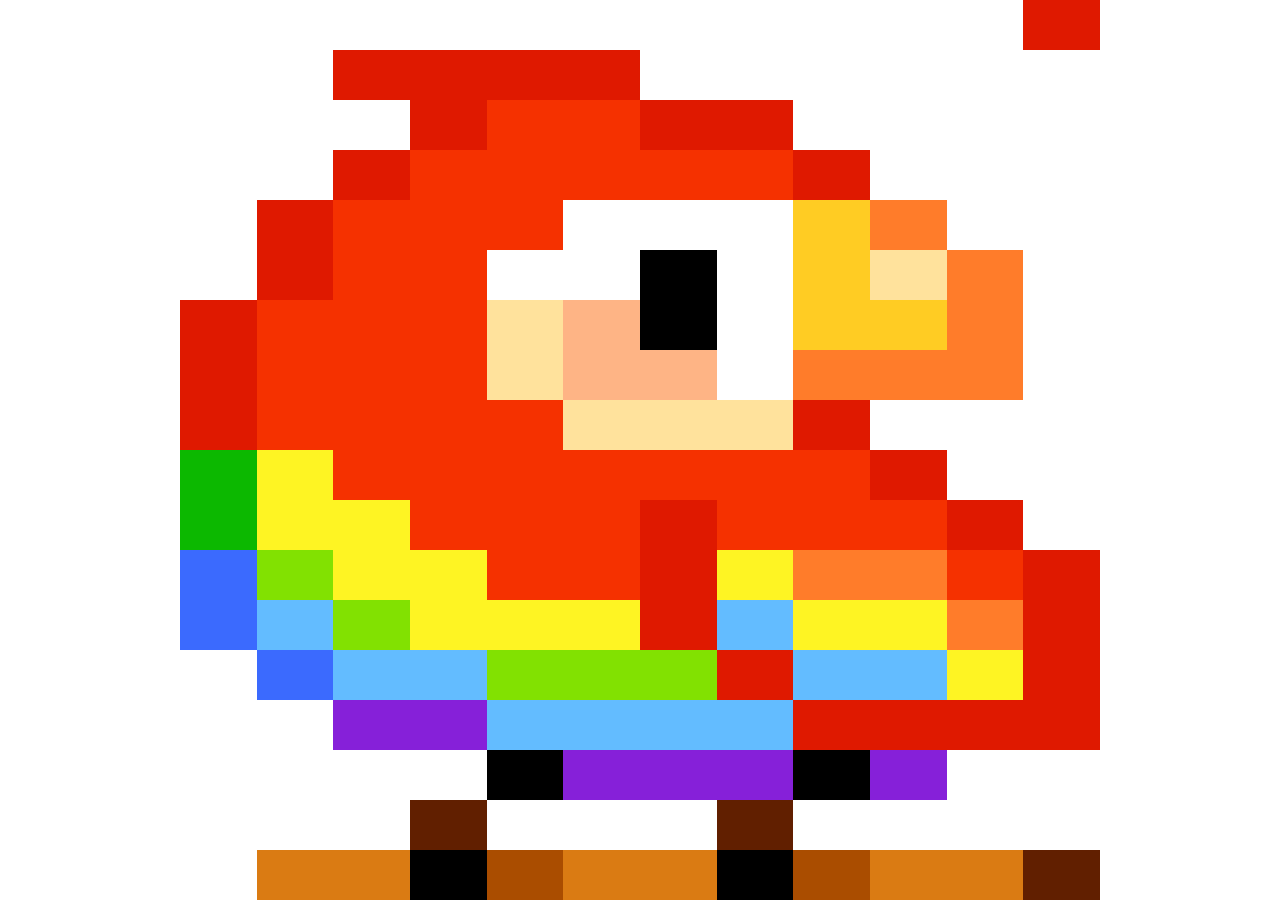
==== bonus/parrot.html @ 3788e17e "added bonus "parrot"" ====
<!DOCTYPE html>
<html lang="en">
    <head>
        <meta charset="UTF-8">
        <meta name="viewport" content="width=device-width, initial-scale=1.0">
        <title>Bonus - "Parrot"</title>

        <!-- framework  -->
        <link rel="stylesheet" href="../css/12bool.css">

        <!-- file stili css -->
        <link rel="stylesheet" href="css/parrot.css">

    </head>
    <body>
        <!-- Contenitore generale -->
        <div class="container-s padding-top-bottom">
            <!-- Strato 1 -->
            <div class="row justify-start">
                <div class="col-offset-11 col-1 dark-red"></div>
            </div>
            <!-- <div class="row">
                <div class="col-1 col-offset-1 dark-red"></div>
            </div> -->

            <!-- Strato 2 -->
            <div class="row">
                <div class="col-1 col-offset-2 dark-red"></div>
                <div class="col-1 dark-red"></div>
                <div class="col-1 dark-red"></div>
                <div class="col-1 dark-red"></div>
            </div>
            <!-- Strato 3 -->
            <div class="row">
                <div class="col-1 col-offset-3 dark-red"></div>
                <div class="col-1 light-red"></div>
                <div class="col-1 light-red"></div>
                <div class="col-1 dark-red"></div>
                <div class="col-1 dark-red"></div>
            </div>
            <!-- Strato 4 -->
            <div class="row">
                <div class="col-1 col-offset-2 dark-red"></div>
                <div class="col-1 light-red"></div>
                <div class="col-1 light-red"></div>
                <div class="col-1 light-red"></div>
                <div class="col-1 light-red"></div>
                <div class="col-1 light-red"></div>
                <div class="col-1 dark-red"></div>
            </div>
            <!-- Strato 5 -->
            <div class="row">
                <div class="col-1 col-offset-1 dark-red"></div>
                <div class="col-1 light-red"></div>
                <div class="col-1 light-red"></div>
                <div class="col-1 light-red"></div>
                <div class="col-1 white"></div>
                <div class="col-1 white"></div>
                <div class="col-1 white"></div>
                <div class="col-1 dark-yellow"></div>
                <div class="col-1 orange"></div>
            </div>
            <!-- Strato 6 -->
            <div class="row">
                <div class="col-1 col-offset-1 dark-red"></div>
                <div class="col-1 light-red"></div>
                <div class="col-1 light-red"></div>
                <div class="col-1 white"></div>
                <div class="col-1 white"></div>
                <div class="col-1 black"></div>
                <div class="col-1 white"></div>
                <div class="col-1 dark-yellow"></div>
                <div class="col-1 light-yellow"></div>
                <div class="col-1 orange"></div>
            </div>
            <!-- Strato 7 -->
            <div class="row">
                <div class="col-1 dark-red"></div>
                <div class="col-1 light-red"></div>
                <div class="col-1 light-red"></div>
                <div class="col-1 light-red"></div>
                <div class="col-1 light-yellow"></div>
                <div class="col-1 pink"></div>
                <div class="col-1 black"></div>
                <div class="col-1 white"></div>
                <div class="col-1 dark-yellow"></div>
                <div class="col-1 dark-yellow"></div>
                <div class="col-1 orange"></div>
            </div>
            <!-- Strato 8 -->
            <div class="row">
                <div class="col-1 dark-red"></div>
                <div class="col-1 light-red"></div>
                <div class="col-1 light-red"></div>
                <div class="col-1 light-red"></div>
                <div class="col-1 light-yellow"></div>
                <div class="col-1 pink"></div>
                <div class="col-1 pink"></div>
                <div class="col-1 white"></div>
                <div class="col-1 orange"></div>
                <div class="col-1 orange"></div>
                <div class="col-1 orange"></div>
            </div>
            <!-- Strato 9 -->
            <div class="row">
                <div class="col-1 dark-red"></div>
                <div class="col-1 light-red"></div>
                <div class="col-1 light-red"></div>
                <div class="col-1 light-red"></div>
                <div class="col-1 light-red"></div>
                <div class="col-1 light-yellow"></div>
                <div class="col-1 light-yellow"></div>
                <div class="col-1 light-yellow"></div>
                <div class="col-1 dark-red"></div>
            </div>
            <!-- Strato 10 -->
            <div class="row">
                <div class="col-1 green"></div>
                <div class="col-1 yellow"></div>
                <div class="col-1 light-red"></div>
                <div class="col-1 light-red"></div>
                <div class="col-1 light-red"></div>
                <div class="col-1 light-red"></div>
                <div class="col-1 light-red"></div>
                <div class="col-1 light-red"></div>
                <div class="col-1 light-red"></div>
                <div class="col-1 dark-red"></div>
            </div>
            <!-- Strato 11 -->
            <div class="row">
                <div class="col-1 green"></div>
                <div class="col-1 yellow"></div>
                <div class="col-1 yellow"></div>
                <div class="col-1 light-red"></div>
                <div class="col-1 light-red"></div>
                <div class="col-1 light-red"></div>
                <div class="col-1 dark-red"></div>
                <div class="col-1 light-red"></div>
                <div class="col-1 light-red"></div>
                <div class="col-1 light-red"></div>
                <div class="col-1 dark-red"></div>
            </div>
            <!-- Strato 12 -->
            <div class="row">
                <div class="col-1 blue"></div>
                <div class="col-1 light-green"></div>
                <div class="col-1 yellow"></div>
                <div class="col-1 yellow"></div>
                <div class="col-1 light-red"></div>
                <div class="col-1 light-red"></div>
                <div class="col-1 dark-red"></div>
                <div class="col-1 yellow"></div>
                <div class="col-1 orange"></div>
                <div class="col-1 orange"></div>
                <div class="col-1 light-red"></div>
                <div class="col-1 dark-red"></div>
            </div>
            <!-- Strato 13 -->
            <div class="row">
                <div class="col-1 blue"></div>
                <div class="col-1 light-blue"></div>
                <div class="col-1 light-green"></div>
                <div class="col-1 yellow"></div>
                <div class="col-1 yellow"></div>
                <div class="col-1 yellow"></div>
                <div class="col-1 dark-red"></div>
                <div class="col-1 light-blue"></div>
                <div class="col-1 yellow"></div>
                <div class="col-1 yellow"></div>
                <div class="col-1 orange"></div>
                <div class="col-1 dark-red"></div>
            </div>
            <!-- Strato 14 -->
            <div class="row">
                <div class="col-1 col-offset-1 blue"></div>
                <div class="col-1 light-blue"></div>
                <div class="col-1 light-blue"></div>
                <div class="col-1 light-green"></div>
                <div class="col-1 light-green"></div>
                <div class="col-1 light-green"></div>
                <div class="col-1 dark-red"></div>
                <div class="col-1 light-blue"></div>
                <div class="col-1 light-blue"></div>
                <div class="col-1 yellow"></div>
                <div class="col-1 dark-red"></div>
            </div>
            <!-- Strato 15 -->
            <div class="row">
                <div class="col-1 col-offset-2 violet"></div>
                <div class="col-1 violet"></div>
                <div class="col-1 light-blue"></div>
                <div class="col-1 light-blue"></div>
                <div class="col-1 light-blue"></div>
                <div class="col-1 light-blue"></div>
                <div class="col-1 dark-red"></div>
                <div class="col-1 dark-red"></div>
                <div class="col-1 dark-red"></div>
                <div class="col-1 dark-red"></div>
            </div>
            <!-- Strato 16 -->
            <div class="row">
                <div class="col-1 col-offset-4 black"></div>
                <div class="col-1 violet"></div>
                <div class="col-1 violet"></div>
                <div class="col-1 violet"></div>
                <div class="col-1 black"></div>
                <div class="col-1 violet"></div>
            </div>
            <!-- Strato 17 -->
            <div class="row">
                <div class="col-1 col-offset-3 dark-brown"></div>
                <div class="col-1 col-offset-3 dark-brown"></div>
            </div>
            <!-- Strato 18 -->
            <div class="row">
                <div class="col-1 col-offset-1 light-brown"></div>
                <div class="col-1 light-brown"></div>
                <div class="col-1 black"></div>
                <div class="col-1 brown"></div>
                <div class="col-1 light-brown"></div>
                <div class="col-1 light-brown"></div>
                <div class="col-1 black"></div>
                <div class="col-1 brown"></div>
                <div class="col-1 light-brown"></div>
                <div class="col-1 light-brown"></div>
                <div class="col-1 dark-brown"></div>
            </div>
        </div>
    </body>
</html>
---- css/12bool.css ----
* {
    margin: 0;
    padding: 0;
    box-sizing: border-box;
}

/* Creazione elemento container */
.container {
    max-width: 1170px;
    margin: 0 auto;
}

.container-s {
    max-width: 920px;
    margin: 0 auto;
}

/* Classi di utilità */
.justify-end {
    justify-content: flex-end;
}

.justify-start {
    justify-content: flex-start;
}

/* Creazione elemento row - conterrà sempre le col. */
.row {
    display: flex;
    flex-direction: row;
    flex-wrap: wrap;
}

/* Reset degli stili delle colonne - viene già applicato a tutte le classi che iniziano con "col-" senza doverlo scrivere in ciascuna */
[class*="col-"] {
    flex-basis: auto;
    flex-grow: 0;
    flex-shrink: 0;
}

/* Creazione della colonna generica/jolly senza la divisione in dodicesimi */
.col {
    max-width: 100%;
    flex-grow: 1;
    flex-basis: 0;
}

/* Creazione delle colonne (in tot. le colonne in una row sono 12 - es. col-1 = occupa 1/12 di spazio */
.col-1 {
    flex-basis: calc(100% / 12);
    max-width: calc(100% / 12);
}

.col-2 {
    flex-basis: calc((100% / 12) * 2);
    max-width: calc((100% / 12) * 2);
}

.col-3 {
    flex-basis: calc((100% / 12) * 3);
    max-width: calc((100% / 12) * 3);
}

.col-4 {
    flex-basis: calc((100% / 12) * 4);
    max-width: calc((100% / 12) * 4);
}

.col-5 {
    flex-basis: calc((100% / 12) * 5);
    max-width: calc((100% / 12) * 5);
}

.col-6 {
    flex-basis: calc((100% / 12) * 6);
    max-width: calc((100% / 12) * 6);
}

.col-7 {
    flex-basis: calc((100% / 12) * 7);
    max-width: calc((100% / 12) * 7);
}

.col-8 {
    flex-basis: calc((100% / 12) * 8);
    max-width: calc((100% / 12) * 8);
}

.col-9 {
    flex-basis: calc((100% / 12) * 9);
    max-width: calc((100% / 12) * 9);
}

.col-10 {
    flex-basis: calc((100% / 12) * 10);
    max-width: calc((100% / 12) * 10);
}

.col-11 {
    flex-basis: calc((100% / 12) * 11);
    max-width: calc((100% / 12) * 11);
}

.col-12 {
    flex-basis: calc((100% / 12) * 12);
    max-width: calc((100% / 12) * 12);
}

/* Creazione delle colonne in OFFSET */
.col-offset-1 {
    margin-left: calc(100% / 12);
}

.col-offset-2 {
    margin-left: calc((100% / 12 * 2));
}

.col-offset-3 {
    margin-left: calc((100% / 12 * 3));
}

.col-offset-4 {
    margin-left: calc((100% / 12 * 4));
}

.col-offset-5 {
    margin-left: calc((100% / 12 * 5));
}

.col-offset-6 {
    margin-left: calc((100% / 12 * 6));
}

.col-offset-7 {
    margin-left: calc((100% / 12 * 7));
}

.col-offset-8 {
    margin-left: calc((100% / 12 * 8));
}

.col-offset-9 {
    margin-left: calc((100% / 12 * 9));
}

.col-offset-10 {
    margin-left: calc((100% / 12 * 10));
}

.col-offset-11 {
    margin-left: calc((100% / 12 * 11));
}

/***********************************/
/* PARTE RESPONSIVE - Mobile First */
/***********************************/
/* sm */
@media screen and (min-width: 576px) {
    .col-sm-1 {
        flex-basis: calc(100% / 12);
        max-width: calc(100% / 12);
    }
    
    .col-sm-2 {
        flex-basis: calc((100% / 12) * 2);
        max-width: calc((100% / 12) * 2);
    }
    
    .col-sm-3 {
        flex-basis: calc((100% / 12) * 3);
        max-width: calc((100% / 12) * 3);
    }
    
    .col-sm-4 {
        flex-basis: calc((100% / 12) * 4);
        max-width: calc((100% / 12) * 4);
    }
    
    .col-sm-5 {
        flex-basis: calc((100% / 12) * 5);
        max-width: calc((100% / 12) * 5);
    }
    
    .col-sm-6 {
        flex-basis: calc((100% / 12) * 6);
        max-width: calc((100% / 12) * 6);
    }
    
    .col-sm-7 {
        flex-basis: calc((100% / 12) * 7);
        max-width: calc((100% / 12) * 7);
    }
    
    .col-sm-8 {
        flex-basis: calc((100% / 12) * 8);
        max-width: calc((100% / 12) * 8);
    }
    
    .col-sm-9 {
        flex-basis: calc((100% / 12) * 9);
        max-width: calc((100% / 12) * 9);
    }
    
    .col-sm-10 {
        flex-basis: calc((100% / 12) * 10);
        max-width: calc((100% / 12) * 10);
    }
    
    .col-sm-11 {
        flex-basis: calc((100% / 12) * 11);
        max-width: calc((100% / 12) * 11);
    }
    
    .col-sm-12 {
        flex-basis: calc((100% / 12) * 12);
        max-width: calc((100% / 12) * 12);
    }    
}

/* md */
@media screen and (min-width: 768px) {
    .col-md-1 {
        flex-basis: calc(100% / 12);
        max-width: calc(100% / 12);
    }
    
    .col-md-2 {
        flex-basis: calc((100% / 12) * 2);
        max-width: calc((100% / 12) * 2);
    }
    
    .col-md-3 {
        flex-basis: calc((100% / 12) * 3);
        max-width: calc((100% / 12) * 3);
    }
    
    .col-md-4 {
        flex-basis: calc((100% / 12) * 4);
        max-width: calc((100% / 12) * 4);
    }
    
    .col-md-5 {
        flex-basis: calc((100% / 12) * 5);
        max-width: calc((100% / 12) * 5);
    }
    
    .col-md-6 {
        flex-basis: calc((100% / 12) * 6);
        max-width: calc((100% / 12) * 6);
    }
    
    .col-md-7 {
        flex-basis: calc((100% / 12) * 7);
        max-width: calc((100% / 12) * 7);
    }
    
    .col-md-8 {
        flex-basis: calc((100% / 12) * 8);
        max-width: calc((100% / 12) * 8);
    }
    
    .col-md-9 {
        flex-basis: calc((100% / 12) * 9);
        max-width: calc((100% / 12) * 9);
    }
    
    .col-md-10 {
        flex-basis: calc((100% / 12) * 10);
        max-width: calc((100% / 12) * 10);
    }
    
    .col-md-11 {
        flex-basis: calc((100% / 12) * 11);
        max-width: calc((100% / 12) * 11);
    }
    
    .col-md-12 {
        flex-basis: calc((100% / 12) * 12);
        max-width: calc((100% / 12) * 12);
    }    
}

/* lg */
@media screen and (min-width: 992px) {
    .col-lg-1 {
        flex-basis: calc(100% / 12);
        max-width: calc(100% / 12);
    }
    
    .col-lg-2 {
        flex-basis: calc((100% / 12) * 2);
        max-width: calc((100% / 12) * 2);
    }
    
    .col-lg-3 {
        flex-basis: calc((100% / 12) * 3);
        max-width: calc((100% / 12) * 3);
    }
    
    .col-lg-4 {
        flex-basis: calc((100% / 12) * 4);
        max-width: calc((100% / 12) * 4);
    }
    
    .col-lg-5 {
        flex-basis: calc((100% / 12) * 5);
        max-width: calc((100% / 12) * 5);
    }
    
    .col-lg-6 {
        flex-basis: calc((100% / 12) * 6);
        max-width: calc((100% / 12) * 6);
    }
    
    .col-lg-7 {
        flex-basis: calc((100% / 12) * 7);
        max-width: calc((100% / 12) * 7);
    }
    
    .col-lg-8 {
        flex-basis: calc((100% / 12) * 8);
        max-width: calc((100% / 12) * 8);
    }
    
    .col-lg-9 {
        flex-basis: calc((100% / 12) * 9);
        max-width: calc((100% / 12) * 9);
    }
    
    .col-lg-10 {
        flex-basis: calc((100% / 12) * 10);
        max-width: calc((100% / 12) * 10);
    }
    
    .col-lg-11 {
        flex-basis: calc((100% / 12) * 11);
        max-width: calc((100% / 12) * 11);
    }
    
    .col-lg-12 {
        flex-basis: calc((100% / 12) * 12);
        max-width: calc((100% / 12) * 12);
    }    
}
---- bonus/css/parrot.css ----
[class*="col-"] {
    min-height: 50px;
}

.light-red {
    background-color: #f53100;
}

.dark-red {
    background-color: #df1900;
}

.brown {
    background-color: #aa4d00;
}

.light-brown {
    background-color: #da7b13;
}

.dark-brown {
    background-color: #611f00;
}

.violet {
    background-color: #8620d9;
}

.blue {
    background-color: #3b6afe;
}

.light-blue {
    background-color: #63bcff;
}

.yellow {
    background-color: #fef423;
}

.light-yellow {
    background-color: #ffe29c;
}

.dark-yellow {
    background-color: #ffcc23;
}

.pink {
    background-color: #feb485;
}

.green {
    background-color: #0cb800;
}

.light-green {
    background-color: #82e101;
}

.orange {
    background-color: #ff7c2a;
}

.white {
    background-color: #ffffff;
}

.black {
    background-color: #000000;
}
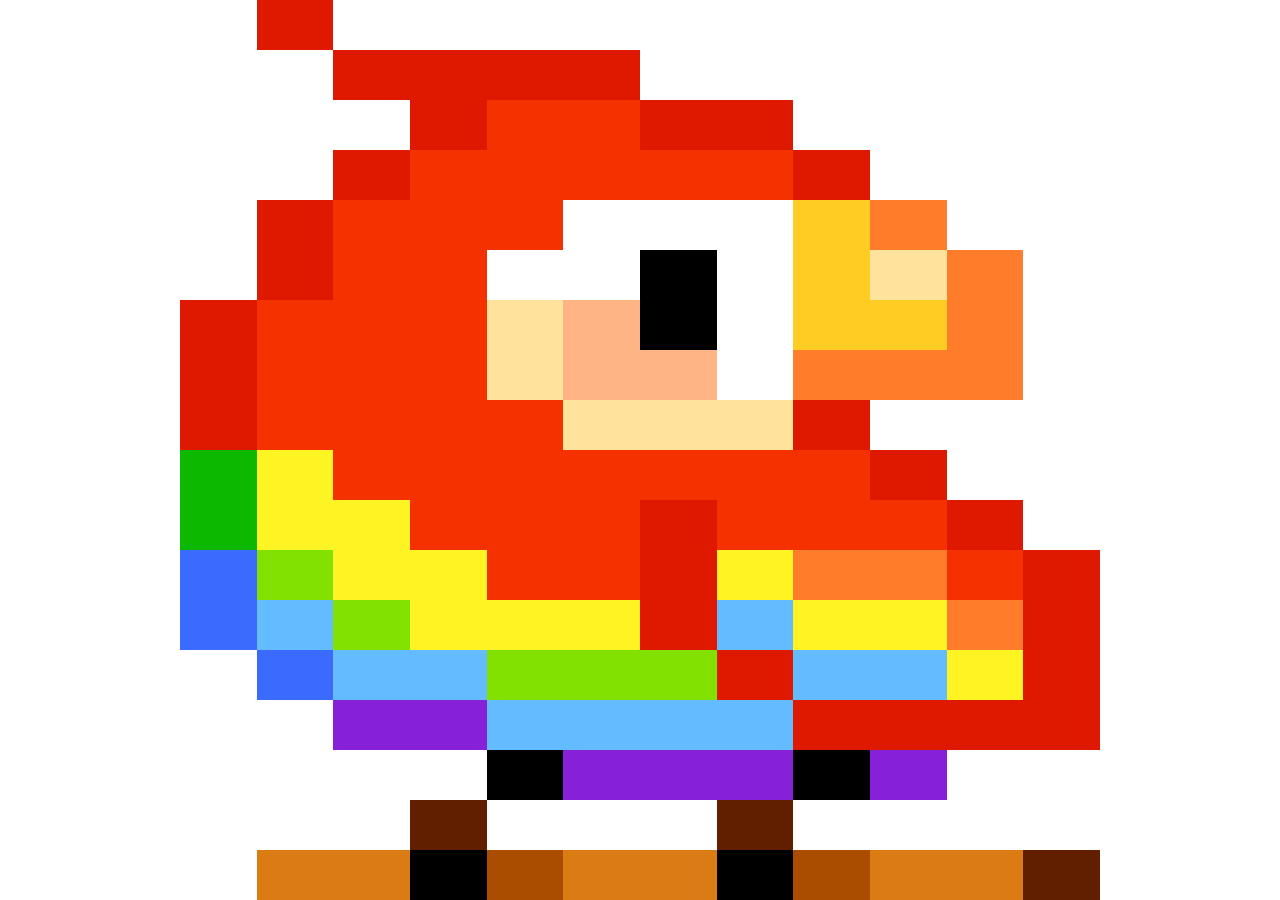
==== commit 1b2c4254: "fixed bonus "parrot"" ====
--- a/bonus/parrot.html
+++ b/bonus/parrot.html
@@ -16,12 +16,9 @@
         <!-- Contenitore generale -->
         <div class="container-s padding-top-bottom">
             <!-- Strato 1 -->
-            <div class="row justify-start">
-                <div class="col-offset-11 col-1 dark-red"></div>
-            </div>
-            <!-- <div class="row">
+            <div class="row">
                 <div class="col-1 col-offset-1 dark-red"></div>
-            </div> -->
+            </div>
 
             <!-- Strato 2 -->
             <div class="row">
--- a/css/12bool.css
+++ b/css/12bool.css
@@ -13,15 +13,6 @@
 .container-s {
     max-width: 920px;
     margin: 0 auto;
-}
-
-/* Classi di utilità */
-.justify-end {
-    justify-content: flex-end;
-}
-
-.justify-start {
-    justify-content: flex-start;
 }
 
 /* Creazione elemento row - conterrà sempre le col. */
